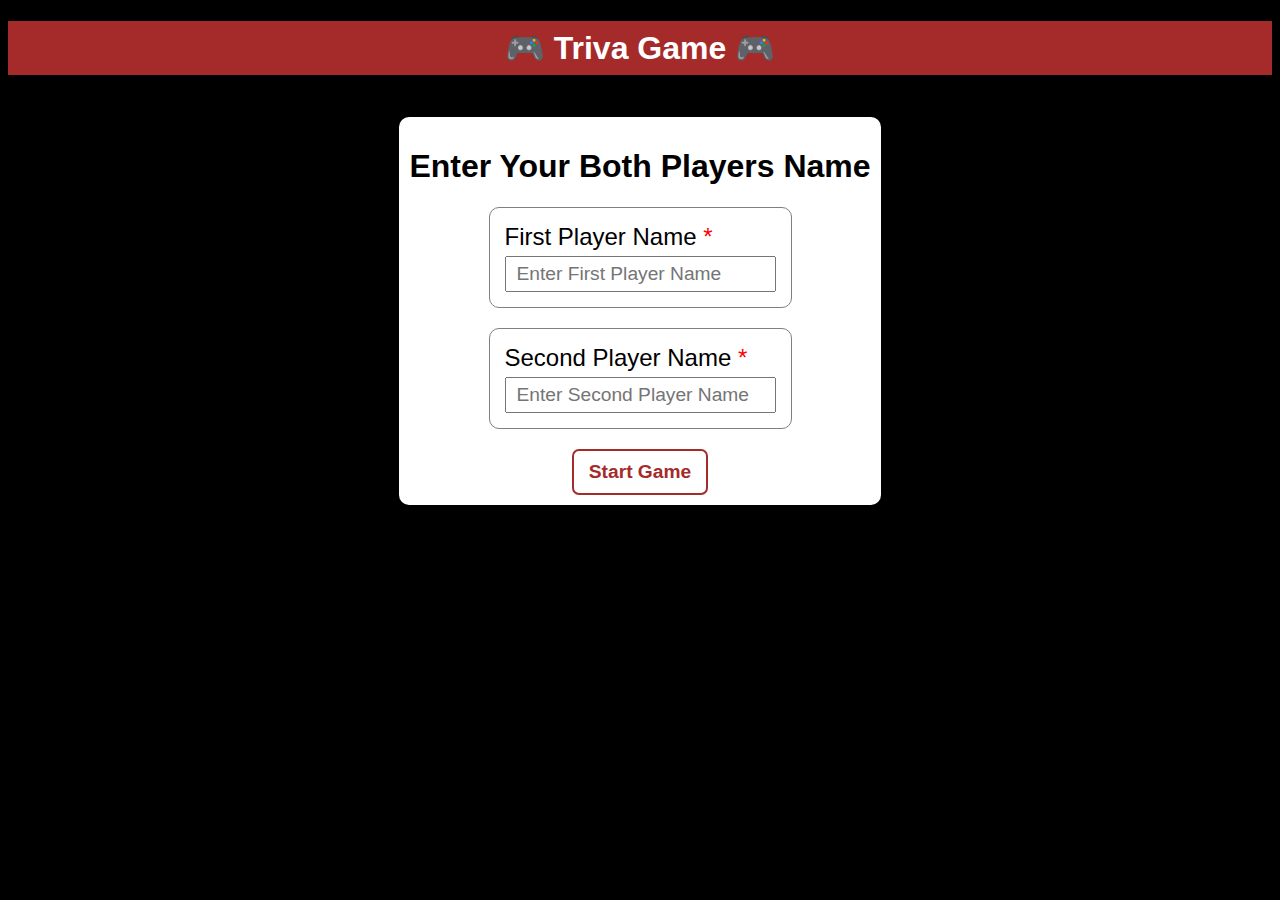
==== index.html @ 6276c88a "first commit" ====
<!DOCTYPE html>
<html lang="en">
<head>
    <meta charset="UTF-8">
    <meta name="viewport" content="width=device-width, initial-scale=1.0">
    <title>Triva Battle Game </title>
    <link rel="stylesheet" href="style.css">
    <link rel="icon" href="https://static.vecteezy.com/system/resources/previews/017/744/677/non_2x/video-game-icon-png.png">
</head>
<body>
    <h1 class="welcome">🎮 Triva Game 🎮</h1>
    <!-- Input Section  -->
    <div class="main">  
        <div class="container">
            <h1 class="input-heading">Enter Your Both Players Name</h1>
            <form class="userinput" id="userNameForm">
                <div class="userinput1">
                    <label class="label">First Player Name <span class="star">*</span></label>
                    <input type="text" id="firstplayer" placeholder="Enter First Player Name" required>
                </div>
                <div class="userinput2">
                    <label class="label">Second Player Name <span class="star">*</span></label>
                    <input type="text" id="secondplayer" placeholder="Enter Second Player Name" required>
                </div>
                <button type="submit" class="start-btn" id="submit">Start Game</button>
            </form>
        </div>
    </div>
    </div>
</body>
<script src="script.js"></script>
<script src="/play/play.js"></script>
</html>
---- style.css ----
*{
    font-family: Arial !important;
}
body{
    background-color: black;
}
.welcome{
    text-align: center;
    color: #fff;
    background-color: brown;
    padding: 8px;
}
/* Input section  */
.main{
    display: flex;
    justify-content: center;
    text-align: center;
    align-items: center;
    padding:20px;
}
.container{
    display: flex;
    flex-direction: column;
    justify-content: center;
    align-items: center;
    padding: 10px;
    border-radius: 10px;
    background-color: #fff;
}
.userinput{
    display: flex;
    flex-direction: column;
    gap: 20px;
    justify-content: center;
    align-items: center;
}
.userinput1, .userinput2{
    display: flex;
    flex-direction: column;
    justify-content: start;
    align-items: flex-start;
    border: 1px solid gray;
    padding: 15px;
    border-radius: 10px;
    gap: 5px;
}
.userinput1 input, .userinput2 input{
    outline: none;
    padding: 5px 10px;
    font-size: larger;
}
.star{
    color: red;
}
.label{
    font-size: x-large;
    font-weight: 500;
}
.start-btn{
    padding: 10px;
    background-color:#fff;
    border: 2px solid brown;
    color: brown;
    font-weight: 600;
    border-radius: 7px;
    padding:10px 15px;
    cursor: pointer;
    font-size: larger;
}
.start-btn:hover{
    background-color: brown;
    color: #fff;
    transition: 0.2s ease-in-out;
}
@media (max-width:428px) {
    .input-heading{
        font-size: 1.4rem;
    }
    .userinput{
        flex-direction: column;
    }
}
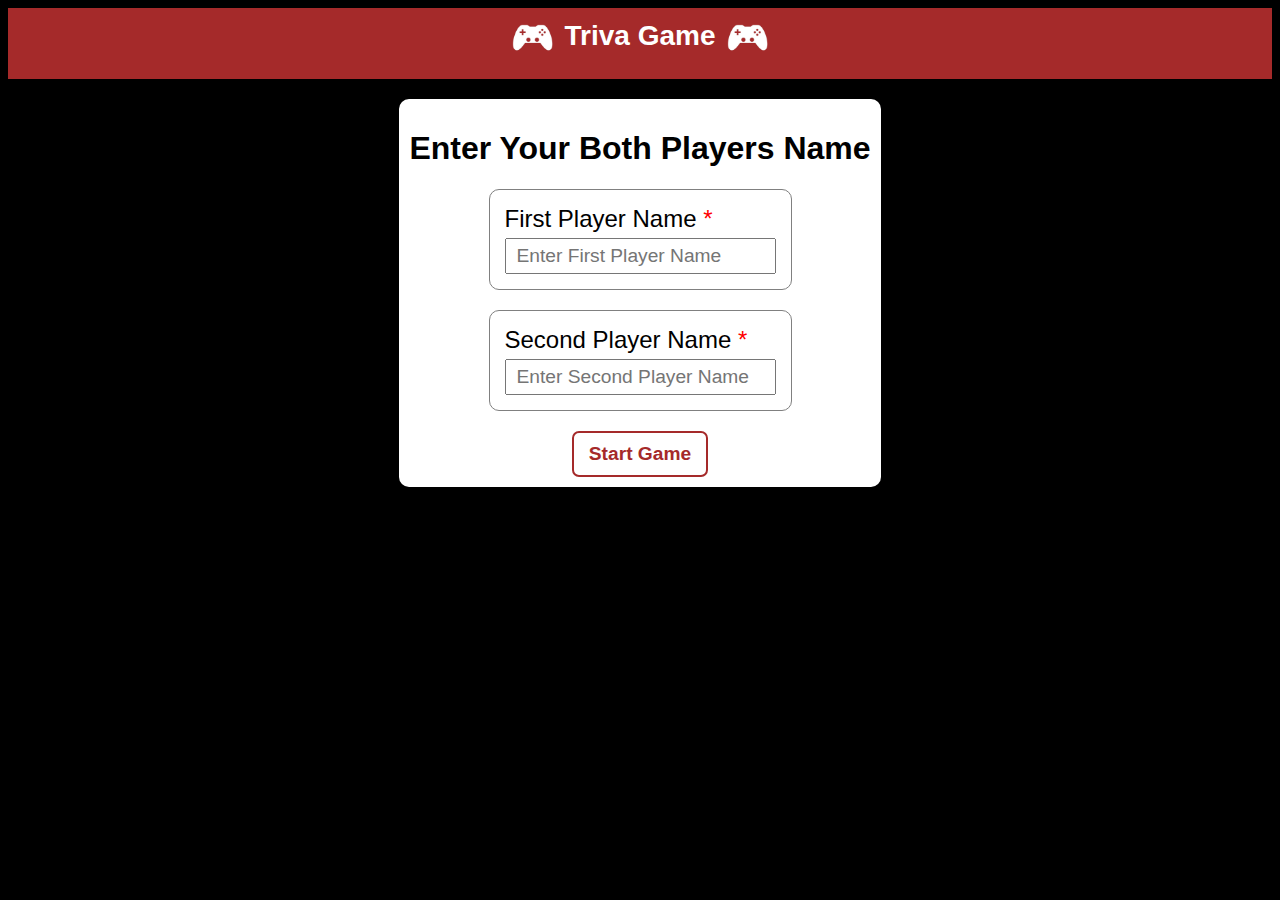
==== commit 10fc4959: "updated all" ====
--- a/index.html
+++ b/index.html
@@ -1,16 +1,29 @@
 <!DOCTYPE html>
 <html lang="en">
+
 <head>
     <meta charset="UTF-8">
     <meta name="viewport" content="width=device-width, initial-scale=1.0">
     <title>Triva Battle Game </title>
     <link rel="stylesheet" href="style.css">
-    <link rel="icon" href="https://static.vecteezy.com/system/resources/previews/017/744/677/non_2x/video-game-icon-png.png">
+    <link rel="icon"
+        href="https://static.vecteezy.com/system/resources/previews/017/744/677/non_2x/video-game-icon-png.png">
 </head>
+
 <body>
-    <h1 class="welcome">🎮 Triva Game 🎮</h1>
+    <div class="welcome">
+        <div class="gametitle">
+            <span>
+                <img src="game-logo.png" height="40" alt="" class="img1">
+            </span>
+            <span class="trivatxt">Triva Game</span>
+            <span>
+                <img src="game-logo.png" height="40" alt="" class="img1">
+            </span>
+        </div>
+    </div>
     <!-- Input Section  -->
-    <div class="main">  
+    <div class="main">
         <div class="container">
             <h1 class="input-heading">Enter Your Both Players Name</h1>
             <form class="userinput" id="userNameForm">
@@ -30,4 +43,5 @@
 </body>
 <script src="script.js"></script>
 <script src="/play/play.js"></script>
+
 </html>--- a/style.css
+++ b/style.css
@@ -5,10 +5,22 @@
     background-color: black;
 }
 .welcome{
+    display: flex;
+    justify-content: center;
+    gap: 10px;
     text-align: center;
     color: #fff;
     background-color: brown;
-    padding: 8px;
+    padding: 12px;
+}
+.gametitle{
+    display: flex;
+    justify-content: center;
+    gap: 10px;
+    font-size: 28px;
+    font-weight: 800;
+    text-align: center;
+    margin: auto;
 }
 /* Input section  */
 .main{
@@ -79,4 +91,9 @@
     .userinput{
         flex-direction: column;
     }
+}
+@media (max-width:360px) {
+    .gametitle{
+        font-size:x-large;
+    }
 }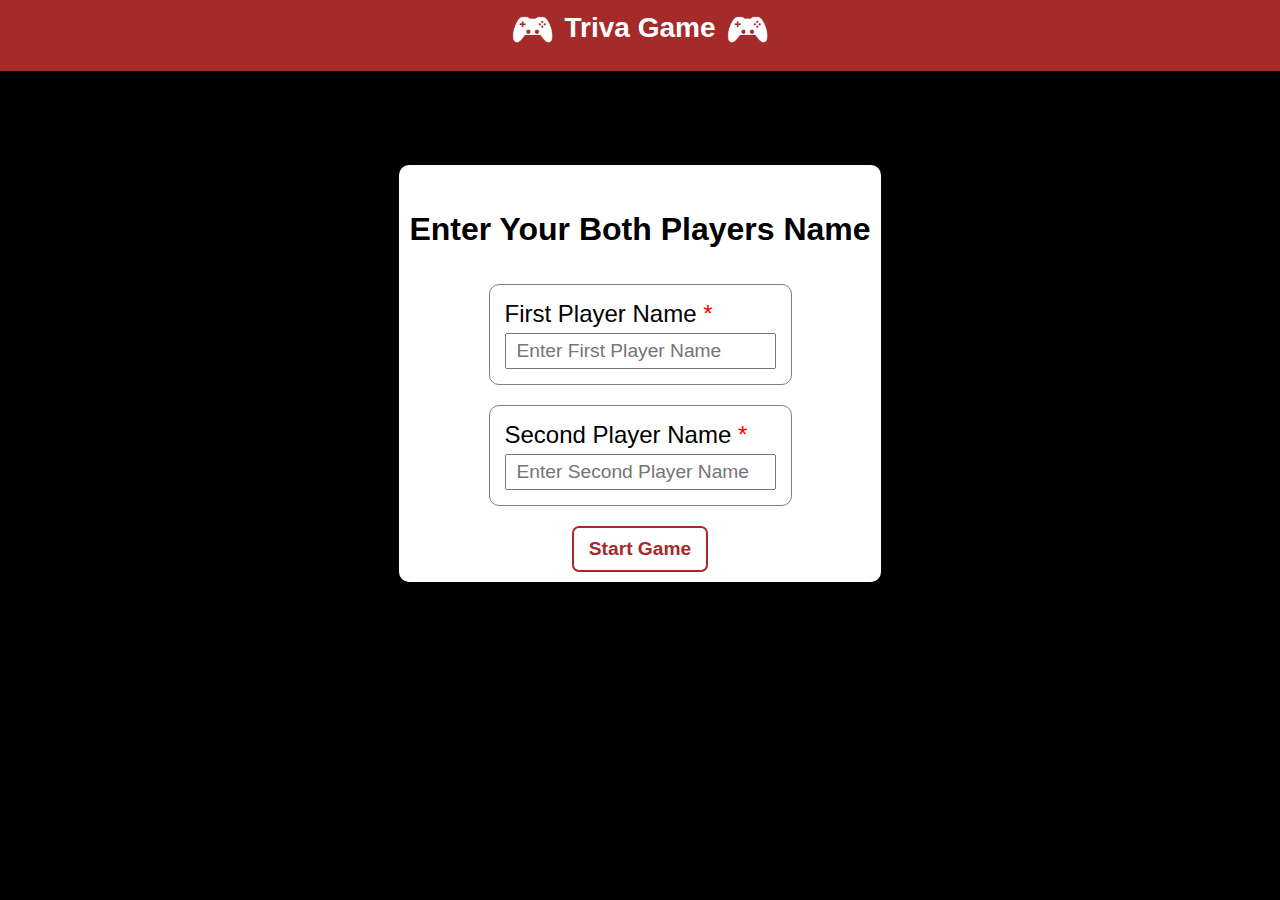
==== commit a1fe1e7b: "button style changed" ====
--- a/index.html
+++ b/index.html
@@ -6,8 +6,7 @@
     <meta name="viewport" content="width=device-width, initial-scale=1.0">
     <title>Triva Battle Game </title>
     <link rel="stylesheet" href="style.css">
-    <link rel="icon"
-        href="https://static.vecteezy.com/system/resources/previews/017/744/677/non_2x/video-game-icon-png.png">
+    <link rel="icon" href="https://openclipart.org/image/800px/227918">
 </head>
 
 <body>
@@ -25,7 +24,11 @@
     <!-- Input Section  -->
     <div class="main">
         <div class="container">
+            <br>
+            <br>
             <h1 class="input-heading">Enter Your Both Players Name</h1>
+            <br>
+            <br>
             <form class="userinput" id="userNameForm">
                 <div class="userinput1">
                     <label class="label">First Player Name <span class="star">*</span></label>
--- a/style.css
+++ b/style.css
@@ -1,5 +1,7 @@
 *{
     font-family: Arial !important;
+    margin: 0;
+    padding: 0;
 }
 body{
     background-color: black;
@@ -12,6 +14,10 @@
     color: #fff;
     background-color: brown;
     padding: 12px;
+    position: sticky !important; 
+    top: 0;
+    z-index: 999;
+
 }
 .gametitle{
     display: flex;
@@ -38,6 +44,7 @@
     padding: 10px;
     border-radius: 10px;
     background-color: #fff;
+    margin-top: 6%;
 }
 .userinput{
     display: flex;
